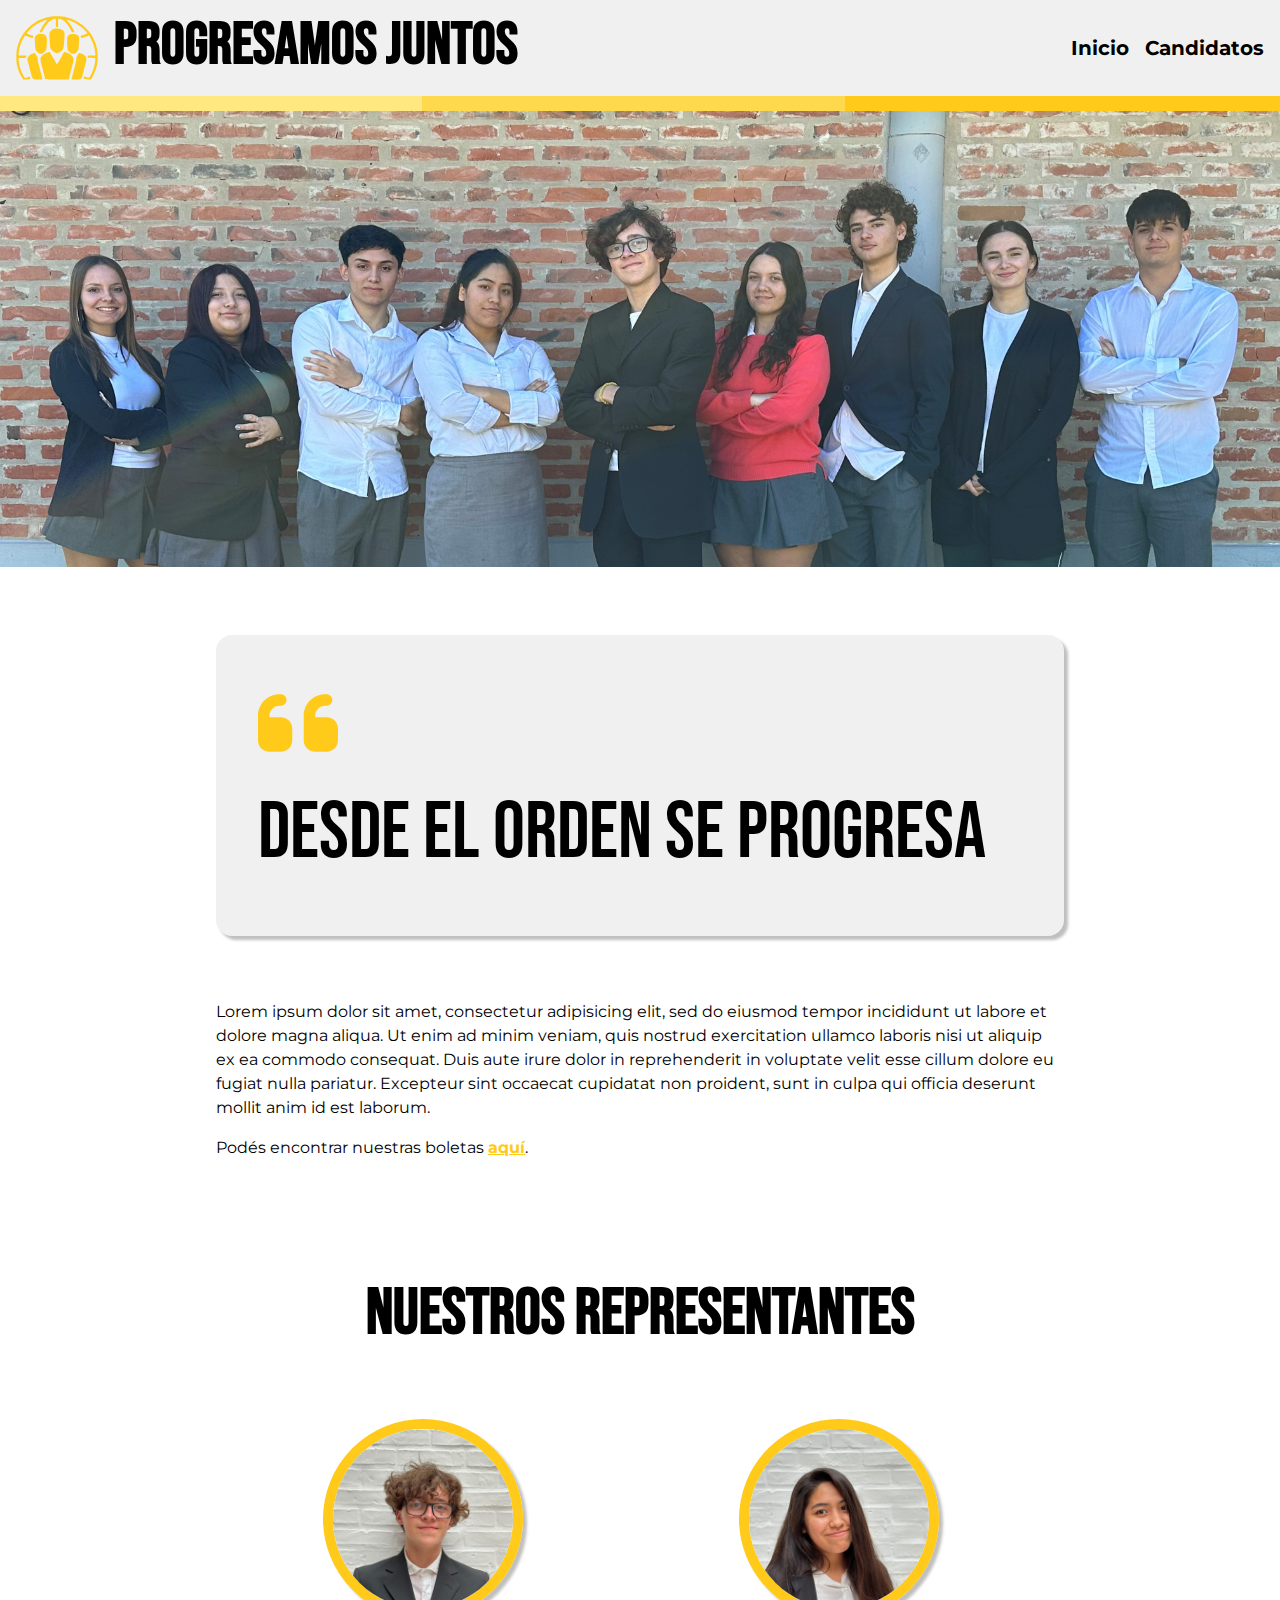
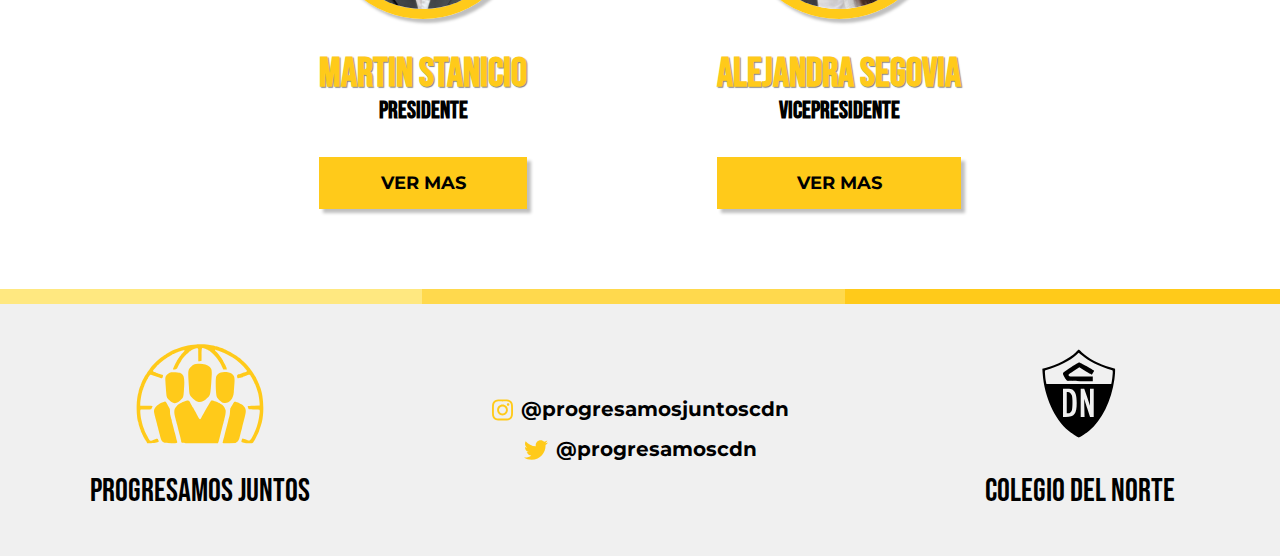
==== index.html @ f7682540 "initial commit" ====
<!DOCTYPE html>
<html>
  <head>
    <meta charset="utf-8" />
    <meta name="viewport" content="width=device-width, initial-scale=1" />
    <link rel="stylesheet" type="text/css" href="styles/main.css" />
    <link rel="shortcut icon" href="img/logo.svg" />
    <title>Progresamos Juntos</title>
  </head>
  <body>
    <header>
      <nav>
        <div class="brand">
          <img src="img/logo.svg" />
          <h1>Progresamos Juntos</h1>
        </div>
        <ul>
          <li><a href="index.html">Inicio</a></li>
          <li><a href="candidatos.html">Candidatos</a></li>
        </ul>
      </nav>
      <div class="colores"></div>
    </header>

    <img src="img/grupal.jpg" />

    <main class="container">
      <div class="card quote">
        <img src="img/quote.svg" alt="quote" />
        <p>Desde el orden se progresa</p>
      </div>
      <div>
        <p>
          Lorem ipsum dolor sit amet, consectetur adipisicing elit, sed do
          eiusmod tempor incididunt ut labore et dolore magna aliqua. Ut enim ad
          minim veniam, quis nostrud exercitation ullamco laboris nisi ut
          aliquip ex ea commodo consequat. Duis aute irure dolor in
          reprehenderit in voluptate velit esse cillum dolore eu fugiat nulla
          pariatur. Excepteur sint occaecat cupidatat non proident, sunt in
          culpa qui officia deserunt mollit anim id est laborum.
        </p>
        <p>
          Podés encontrar nuestras boletas
          <a href="docs/boletas.pdf" target="_blank">aquí</a>.
        </p>
      </div>
      <div>
        <h2>Nuestros representantes</h2>
        <div class="presidente__container">
          <article class="presidente">
            <img src="img/martin.jpg" />
            <div>
              <h3>Martin Stanicio</h3>
              <h4>Presidente</h4>
            </div>
            <a class="button" href="candidatos.html#martin">Ver mas</a>
          </article>
          <article class="presidente">
            <img src="img/alejandra.jpg" />
            <div>
              <h3>Alejandra Segovia</h3>
              <h4>Vicepresidente</h4>
            </div>
            <a class="button" href="candidatos.html#martin">Ver mas</a>
          </article>
        </div>
      </div>
    </main>
    <div>
      <div class="colores"></div>
      <footer>
        <section>
          <img src="img/logo.svg" />
          <p>Progresamos Juntos</p>
        </section>
        <section>
          <ul>
            <li>
              <img class="icon" src="img/instagram.svg" /><a
                href="https://www.instagram.com/progresamosjuntoscdn"
                >@progresamosjuntoscdn</a
              >
            </li>
            <li>
              <img class="icon" src="img/twitter.svg" /><a
                href="https://www.twitter.com/progresamoscdn"
                >@progresamoscdn</a
              >
            </li>
          </ul>
        </section>
        <section>
          <img src="img/cdn.svg" />
          <p>Colegio Del Norte</p>
        </section>
      </footer>
    </div>
  </body>
</html>
---- styles/main.css ----
@import "normalize.css";
@import "variables.css";
@import "fonts.css";
@import "layout.css";
@import "components.css";
@import "misc.css";
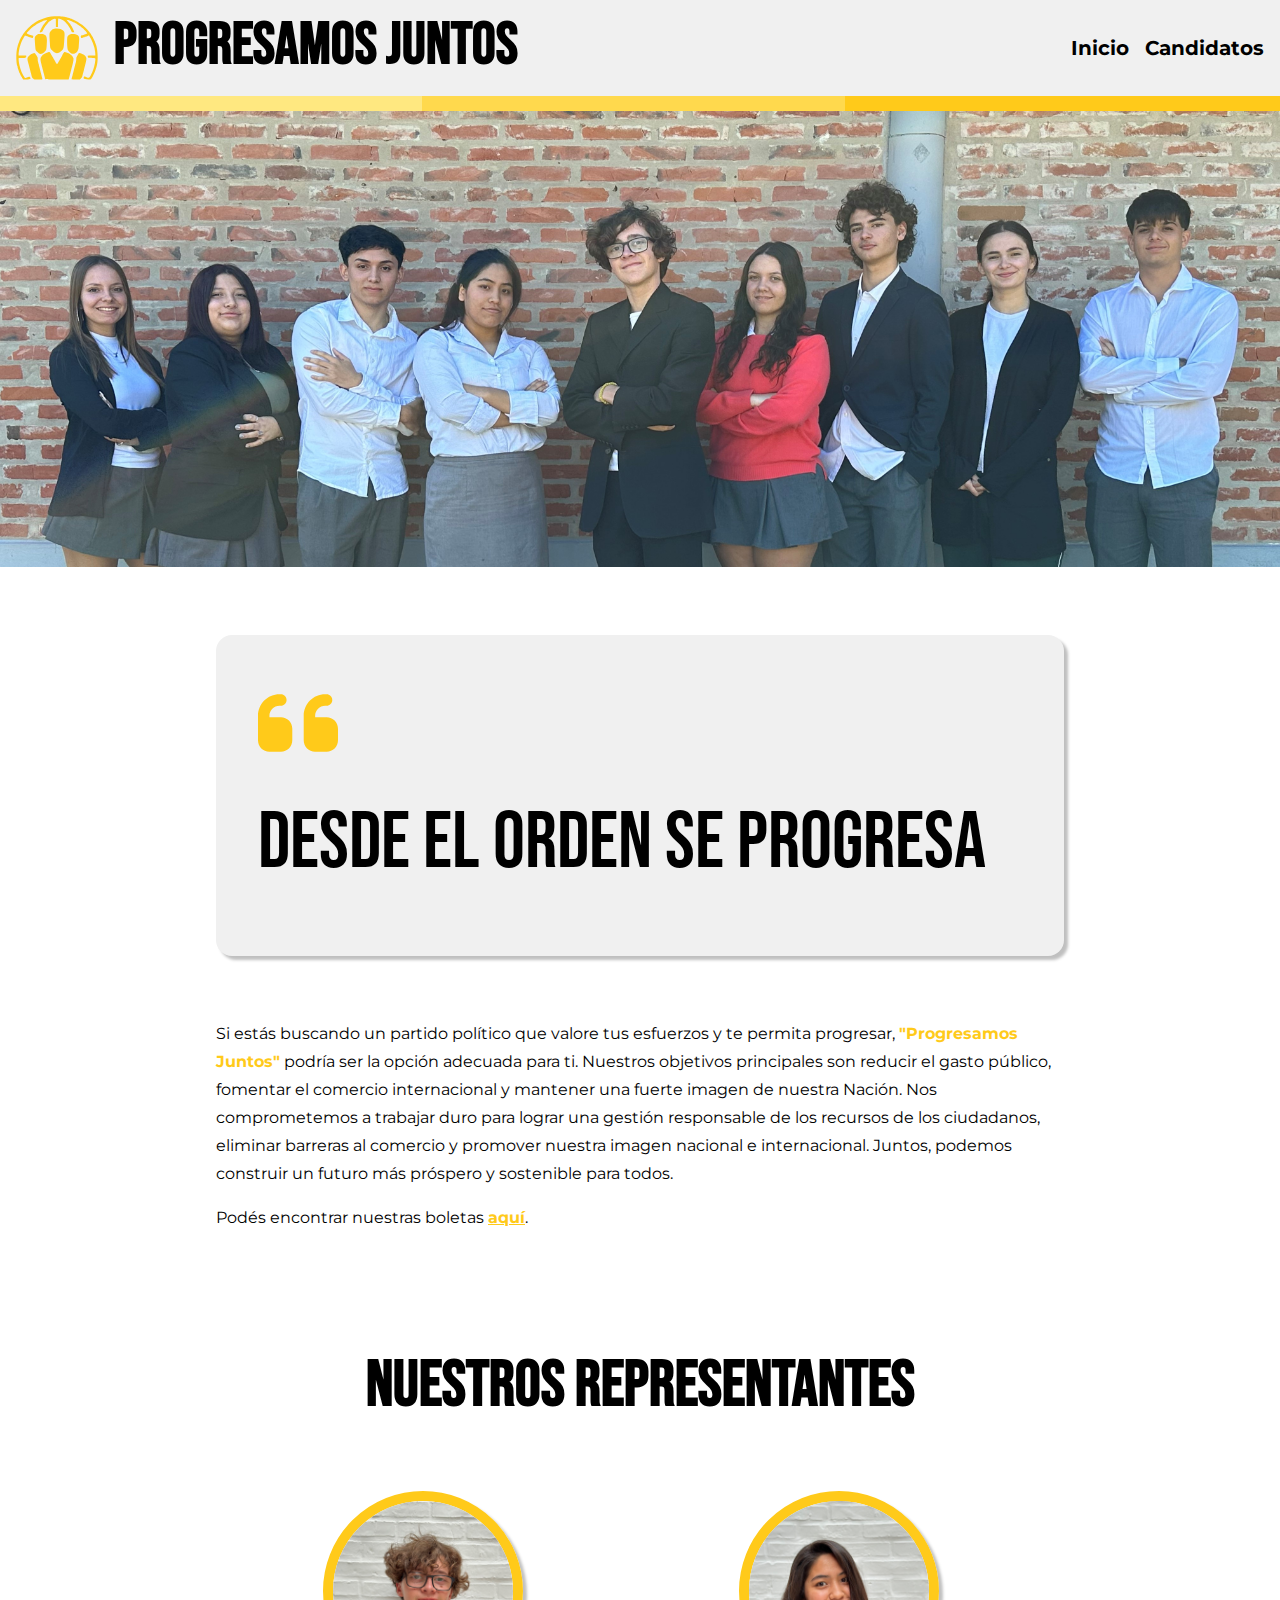
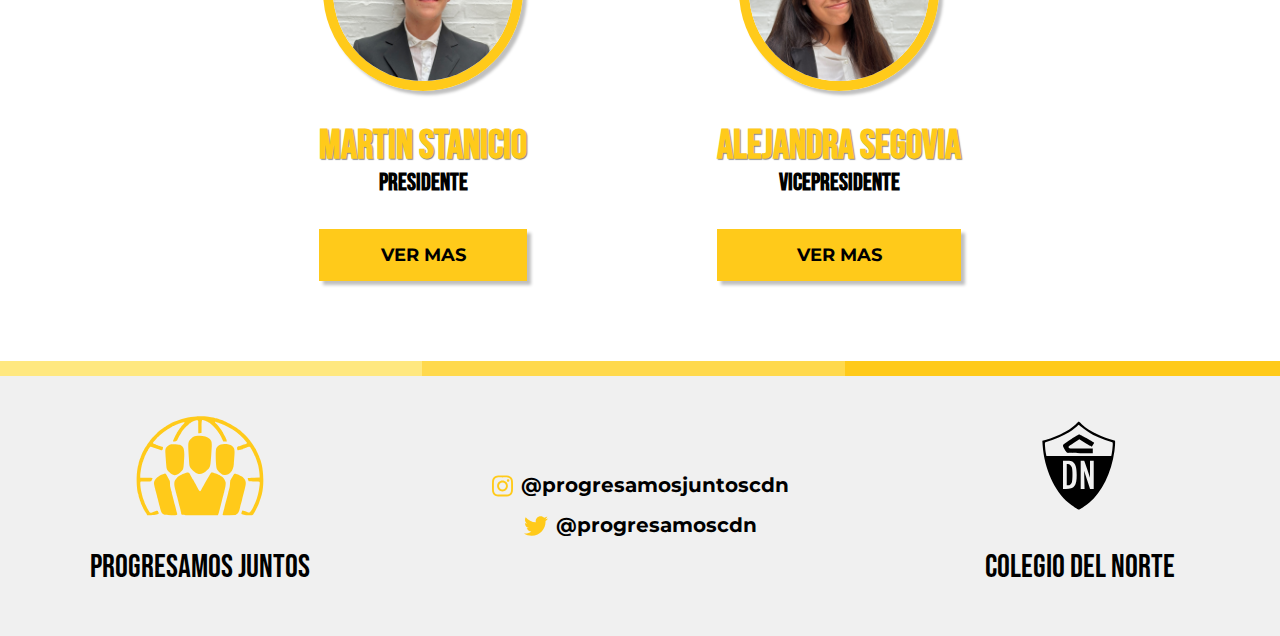
==== commit 261b0e5f: "reemplazar introduccion" ====
--- a/index.html
+++ b/index.html
@@ -31,13 +31,15 @@
       </div>
       <div>
         <p>
-          Lorem ipsum dolor sit amet, consectetur adipisicing elit, sed do
-          eiusmod tempor incididunt ut labore et dolore magna aliqua. Ut enim ad
-          minim veniam, quis nostrud exercitation ullamco laboris nisi ut
-          aliquip ex ea commodo consequat. Duis aute irure dolor in
-          reprehenderit in voluptate velit esse cillum dolore eu fugiat nulla
-          pariatur. Excepteur sint occaecat cupidatat non proident, sunt in
-          culpa qui officia deserunt mollit anim id est laborum.
+          Si estás buscando un partido político que valore tus esfuerzos y te
+          permita progresar, <strong>"Progresamos Juntos"</strong> podría ser la
+          opción adecuada para ti. Nuestros objetivos principales son reducir el
+          gasto público, fomentar el comercio internacional y mantener una
+          fuerte imagen de nuestra Nación. Nos comprometemos a trabajar duro
+          para lograr una gestión responsable de los recursos de los ciudadanos,
+          eliminar barreras al comercio y promover nuestra imagen nacional e
+          internacional. Juntos, podemos construir un futuro más próspero y
+          sostenible para todos.
         </p>
         <p>
           Podés encontrar nuestras boletas
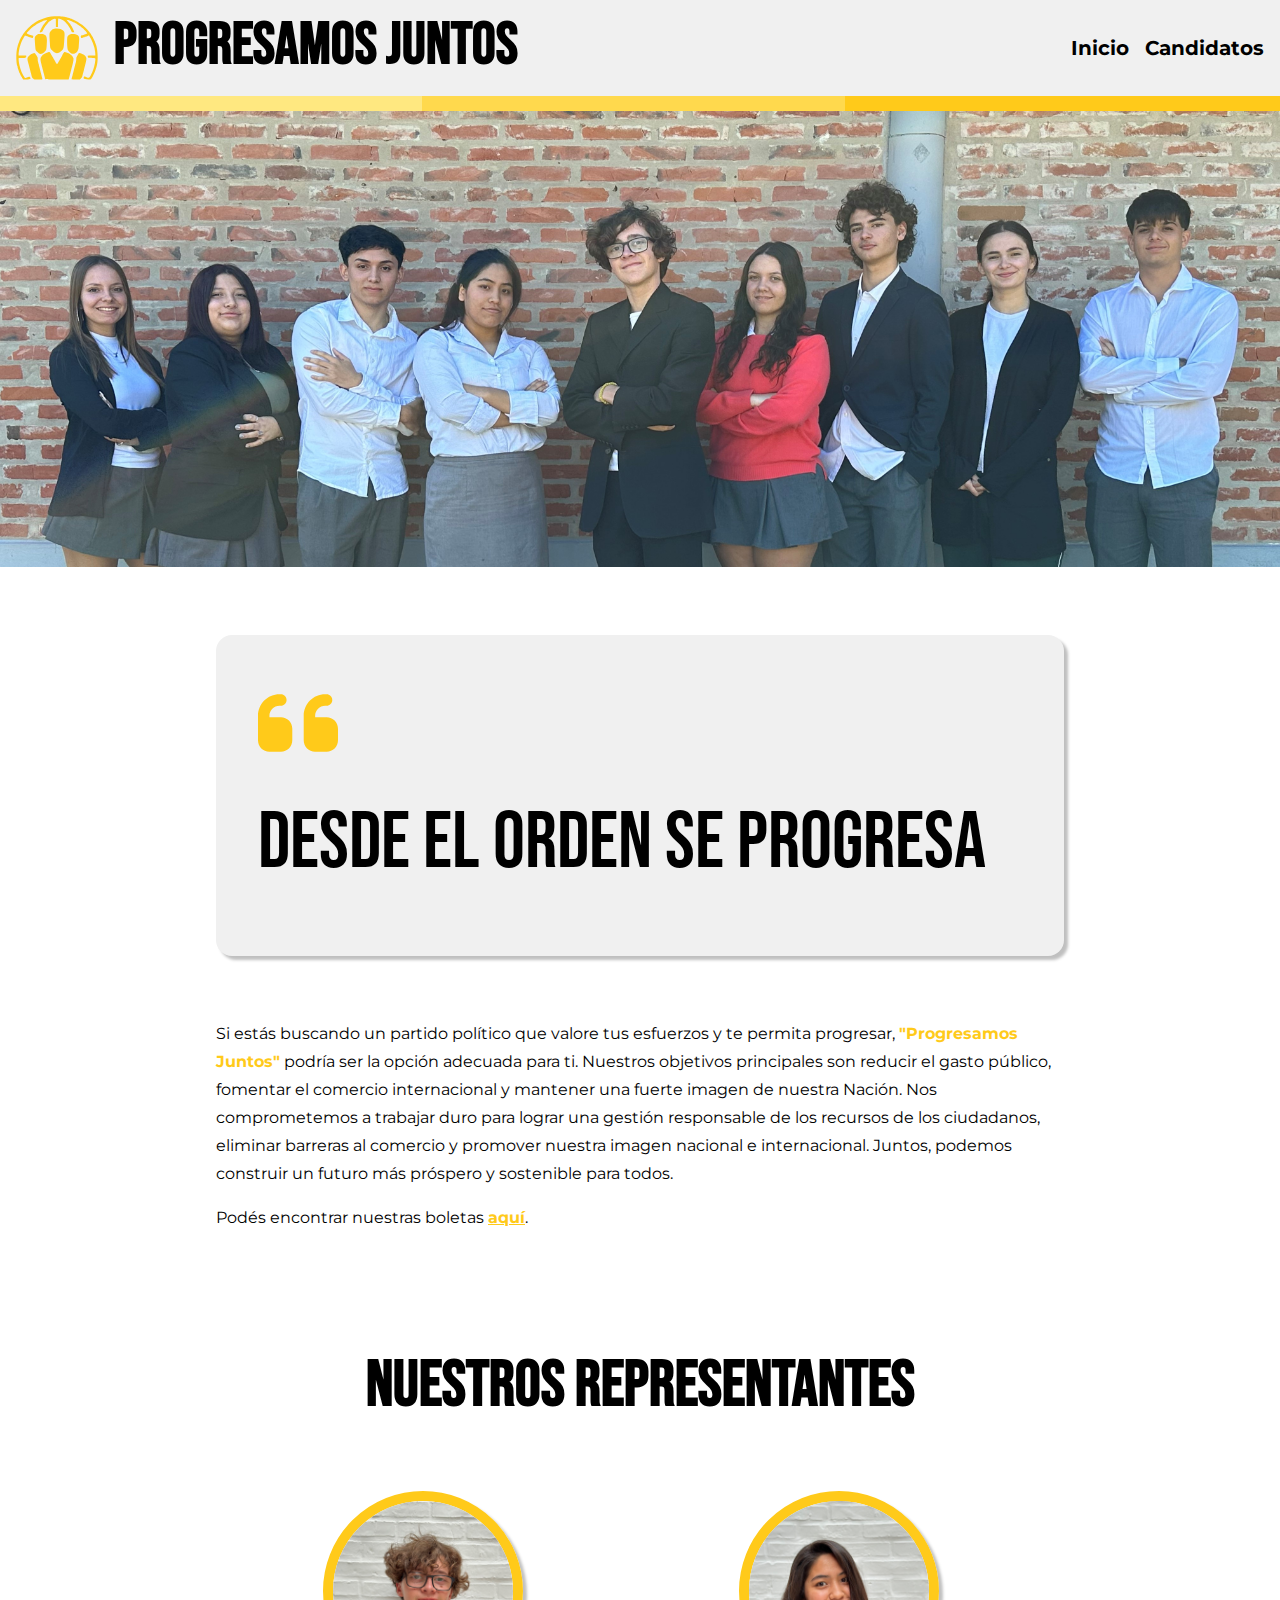
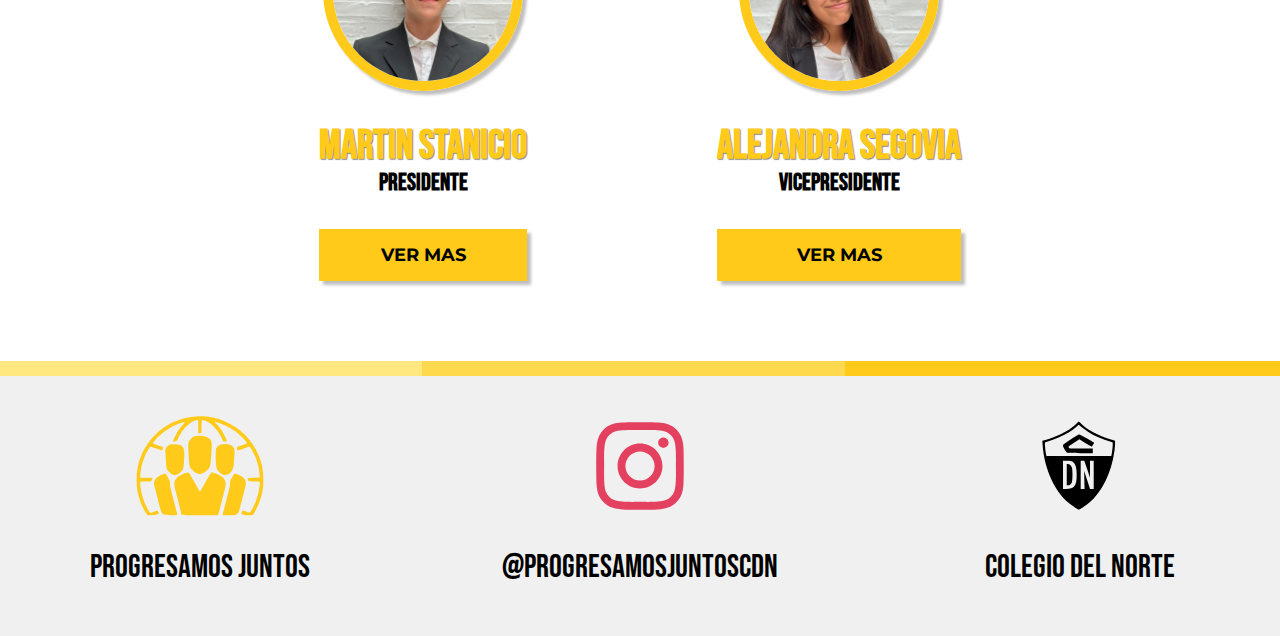
==== commit 7ea07a30: "eliminar twitter y actualizar estilos" ====
--- a/index.html
+++ b/index.html
@@ -76,20 +76,12 @@
           <p>Progresamos Juntos</p>
         </section>
         <section>
-          <ul>
-            <li>
-              <img class="icon" src="img/instagram.svg" /><a
-                href="https://www.instagram.com/progresamosjuntoscdn"
-                >@progresamosjuntoscdn</a
-              >
-            </li>
-            <li>
-              <img class="icon" src="img/twitter.svg" /><a
-                href="https://www.twitter.com/progresamoscdn"
-                >@progresamoscdn</a
-              >
-            </li>
-          </ul>
+          <img src="img/instagram.svg" />
+          <p>
+            <a href="https://www.instagram.com/progresamosjuntoscdn">
+              @progresamosjuntoscdn
+            </a>
+          </p>
         </section>
         <section>
           <img src="img/cdn.svg" />
